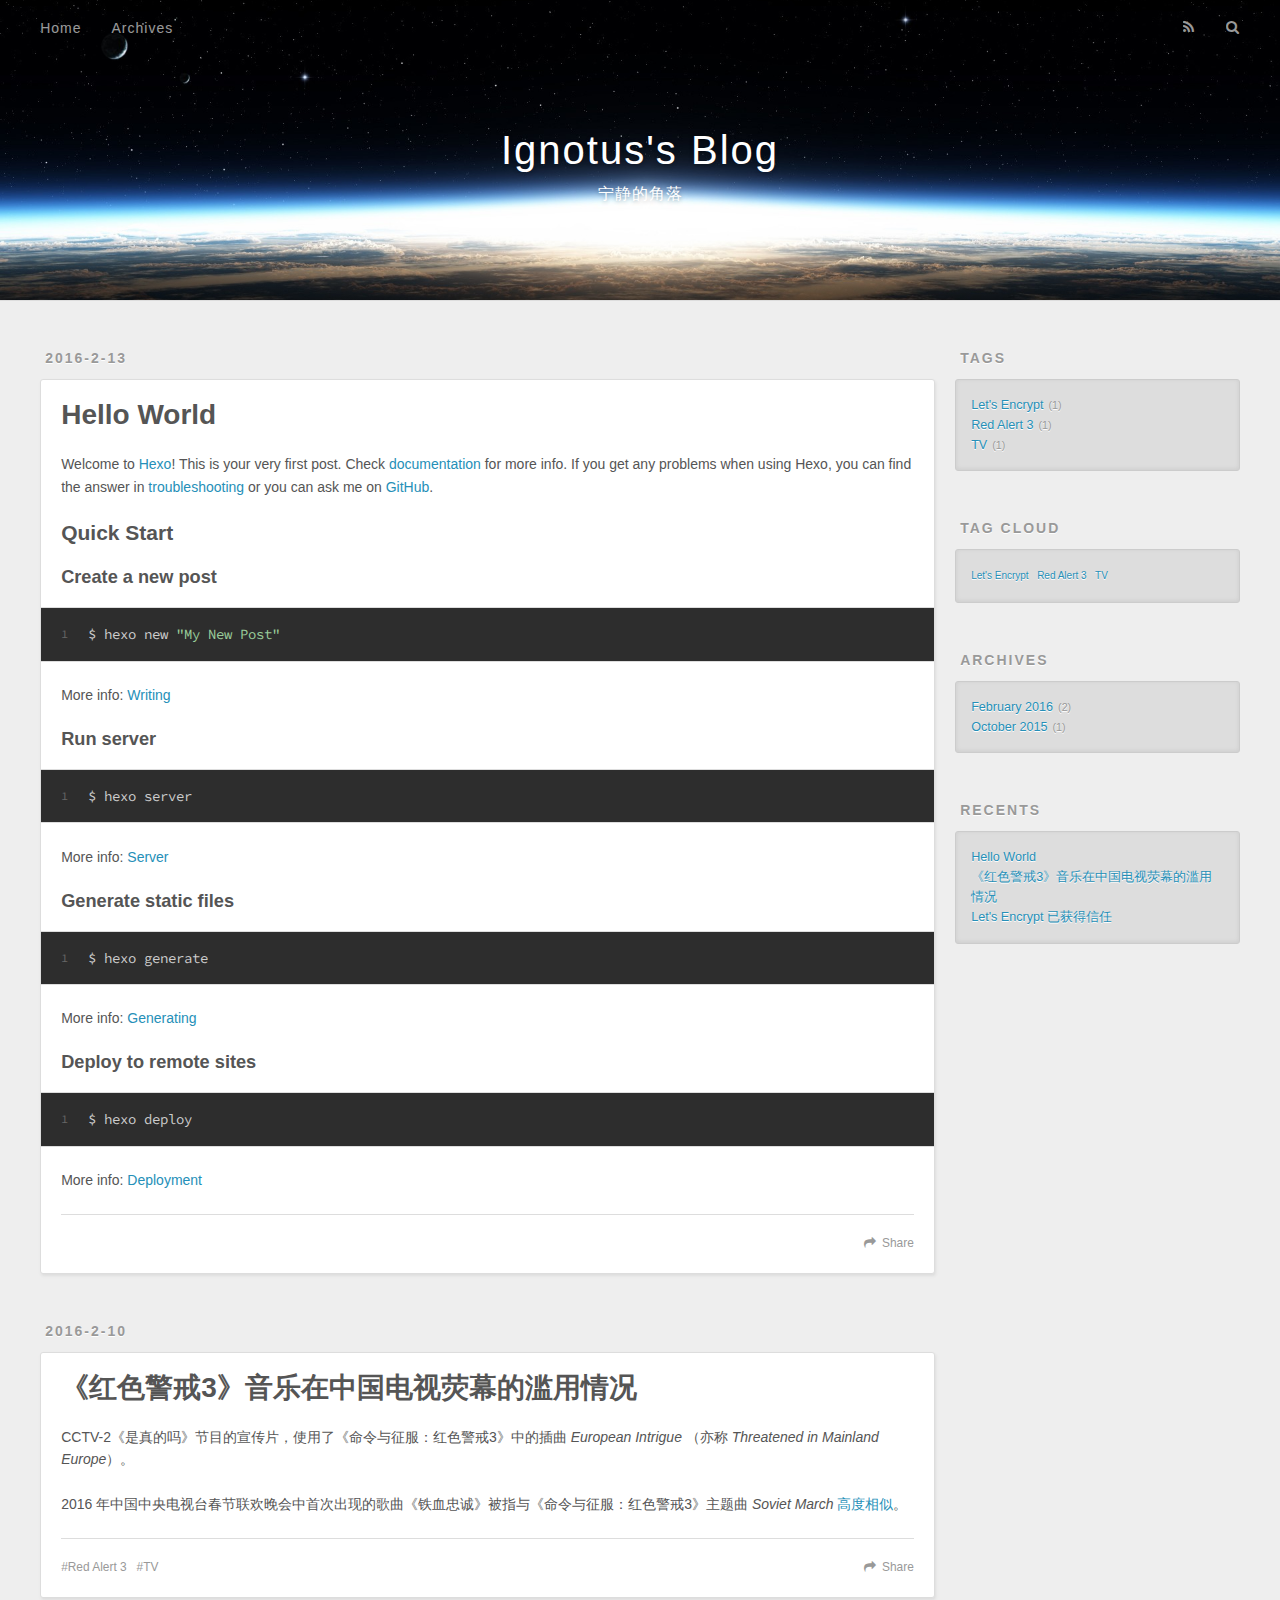
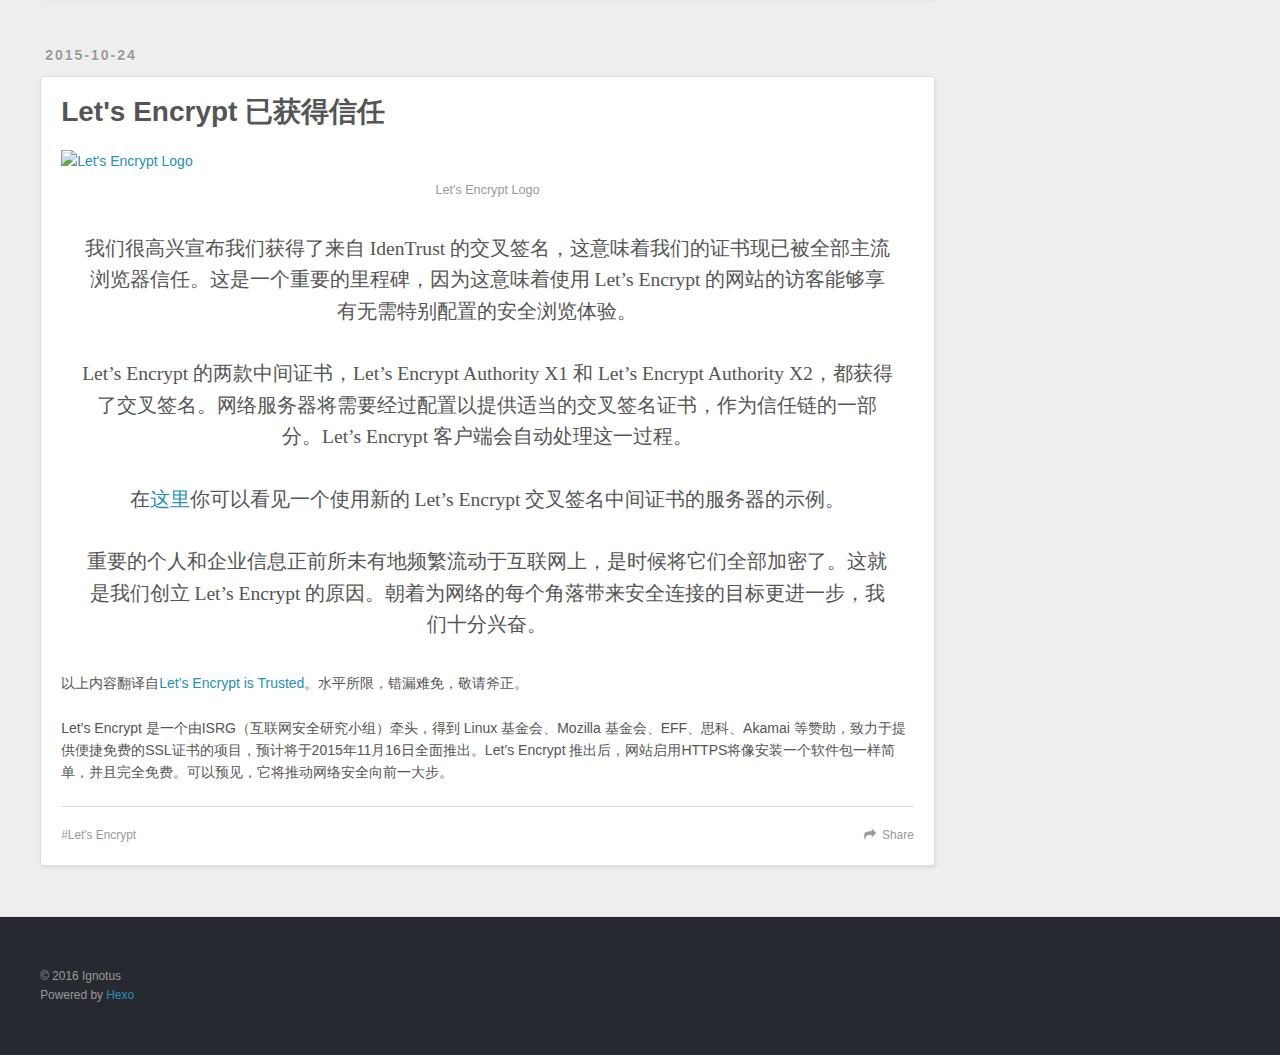
==== index.html @ bb031e65 "update" ====
<!DOCTYPE html>
<html>
<head>
  <meta charset="utf-8">
  
  <title>Ignotus&#39;s Blog</title>
  <meta name="viewport" content="width=device-width, initial-scale=1, maximum-scale=1">
  <meta name="description">
<meta property="og:type" content="website">
<meta property="og:title" content="Ignotus's Blog">
<meta property="og:url" content="http://igns.xyz/index.html">
<meta property="og:site_name" content="Ignotus's Blog">
<meta property="og:description">
<meta name="twitter:card" content="summary">
<meta name="twitter:title" content="Ignotus's Blog">
<meta name="twitter:description">
  
    <link rel="alternative" href="/atom.xml" title="Ignotus&#39;s Blog" type="application/atom+xml">
  
  
    <link rel="icon" href="/favicon.png">
  
  <link href="//fonts.googleapis.com/css?family=Source+Code+Pro" rel="stylesheet" type="text/css">
  <link rel="stylesheet" href="/css/style.css" type="text/css">
  

</head>
<body>
  <div id="container">
    <div id="wrap">
      <header id="header">
  <div id="banner"></div>
  <div id="header-outer" class="outer">
    <div id="header-title" class="inner">
      <h1 id="logo-wrap">
        <a href="/" id="logo">Ignotus&#39;s Blog</a>
      </h1>
      
        <h2 id="subtitle-wrap">
          <a href="/" id="subtitle">宁静的角落</a>
        </h2>
      
    </div>
    <div id="header-inner" class="inner">
      <nav id="main-nav">
        <a id="main-nav-toggle" class="nav-icon"></a>
        
          <a class="main-nav-link" href="/">Home</a>
        
          <a class="main-nav-link" href="/archives">Archives</a>
        
      </nav>
      <nav id="sub-nav">
        
          <a id="nav-rss-link" class="nav-icon" href="/atom.xml" title="RSS Feed"></a>
        
        <a id="nav-search-btn" class="nav-icon" title="Search"></a>
      </nav>
      <div id="search-form-wrap">
        <form action="//google.com/search" method="get" accept-charset="UTF-8" class="search-form"><input type="search" name="q" results="0" class="search-form-input" placeholder="Search"><button type="submit" class="search-form-submit">&#xF002;</button><input type="hidden" name="sitesearch" value="http://igns.xyz"></form>
      </div>
    </div>
  </div>
</header>
      <div class="outer">
        <section id="main">
  
    <article id="post-hello-world" class="article article-type-post" itemscope itemprop="blogPost">
  <div class="article-meta">
    <a href="/hello-world/" class="article-date">
  <time datetime="2016-02-13T10:35:47.625Z" itemprop="datePublished">2016-2-13</time>
</a>
    
  </div>
  <div class="article-inner">
    
    
      <header class="article-header">
        
  
    <h1 itemprop="name">
      <a class="article-title" href="/hello-world/">Hello World</a>
    </h1>
  

      </header>
    
    <div class="article-entry" itemprop="articleBody">
      
        <p>Welcome to <a href="http://hexo.io/" target="_blank" rel="external">Hexo</a>! This is your very first post. Check <a href="http://hexo.io/docs/" target="_blank" rel="external">documentation</a> for more info. If you get any problems when using Hexo, you can find the answer in <a href="http://hexo.io/docs/troubleshooting.html" target="_blank" rel="external">troubleshooting</a> or you can ask me on <a href="https://github.com/hexojs/hexo/issues" target="_blank" rel="external">GitHub</a>.</p>
<h2 id="Quick_Start"><a href="#Quick_Start" class="headerlink" title="Quick Start"></a>Quick Start</h2><h3 id="Create_a_new_post"><a href="#Create_a_new_post" class="headerlink" title="Create a new post"></a>Create a new post</h3><figure class="highlight bash"><table><tr><td class="gutter"><pre><span class="line">1</span><br></pre></td><td class="code"><pre><span class="line">$ hexo new <span class="string">"My New Post"</span></span><br></pre></td></tr></table></figure>
<p>More info: <a href="http://hexo.io/docs/writing.html" target="_blank" rel="external">Writing</a></p>
<h3 id="Run_server"><a href="#Run_server" class="headerlink" title="Run server"></a>Run server</h3><figure class="highlight bash"><table><tr><td class="gutter"><pre><span class="line">1</span><br></pre></td><td class="code"><pre><span class="line">$ hexo server</span><br></pre></td></tr></table></figure>
<p>More info: <a href="http://hexo.io/docs/server.html" target="_blank" rel="external">Server</a></p>
<h3 id="Generate_static_files"><a href="#Generate_static_files" class="headerlink" title="Generate static files"></a>Generate static files</h3><figure class="highlight bash"><table><tr><td class="gutter"><pre><span class="line">1</span><br></pre></td><td class="code"><pre><span class="line">$ hexo generate</span><br></pre></td></tr></table></figure>
<p>More info: <a href="http://hexo.io/docs/generating.html" target="_blank" rel="external">Generating</a></p>
<h3 id="Deploy_to_remote_sites"><a href="#Deploy_to_remote_sites" class="headerlink" title="Deploy to remote sites"></a>Deploy to remote sites</h3><figure class="highlight bash"><table><tr><td class="gutter"><pre><span class="line">1</span><br></pre></td><td class="code"><pre><span class="line">$ hexo deploy</span><br></pre></td></tr></table></figure>
<p>More info: <a href="http://hexo.io/docs/deployment.html" target="_blank" rel="external">Deployment</a></p>

      
    </div>
    <footer class="article-footer">
      <a data-url="http://igns.xyz/hello-world/" data-id="cikl0tl9n0008jkubdl8c790i" class="article-share-link">Share</a>
      
      
    </footer>
  </div>
  
</article>


  
    <article id="post-abuse-of-red-alert-3-music-by-chinese-tv" class="article article-type-post" itemscope itemprop="blogPost">
  <div class="article-meta">
    <a href="/abuse-of-red-alert-3-music-by-chinese-tv/" class="article-date">
  <time datetime="2016-02-10T08:00:00.000Z" itemprop="datePublished">2016-2-10</time>
</a>
    
  </div>
  <div class="article-inner">
    
    
      <header class="article-header">
        
  
    <h1 itemprop="name">
      <a class="article-title" href="/abuse-of-red-alert-3-music-by-chinese-tv/">《红色警戒3》音乐在中国电视荧幕的滥用情况</a>
    </h1>
  

      </header>
    
    <div class="article-entry" itemprop="articleBody">
      
        <p>CCTV-2《是真的吗》节目的宣传片，使用了《命令与征服：红色警戒3》中的插曲 <em>European Intrigue</em> （亦称 <em>Threatened in Mainland Europe</em>）。</p>
<p>2016 年中国中央电视台春节联欢晚会中首次出现的歌曲《铁血忠诚》被指与《命令与征服：红色警戒3》主题曲 <em>Soviet March</em> <a href="https://www.zhihu.com/question/40208287" target="_blank" rel="external">高度相似</a>。</p>

      
    </div>
    <footer class="article-footer">
      <a data-url="http://igns.xyz/abuse-of-red-alert-3-music-by-chinese-tv/" data-id="cikl0tl8w0000jkubdk9fre6c" class="article-share-link">Share</a>
      
      
  <ul class="article-tag-list"><li class="article-tag-list-item"><a class="article-tag-list-link" href="/tags/red-alert-3/">Red Alert 3</a></li><li class="article-tag-list-item"><a class="article-tag-list-link" href="/tags/tv/">TV</a></li></ul>

    </footer>
  </div>
  
</article>


  
    <article id="post-lets-encrypt-is-trusted" class="article article-type-post" itemscope itemprop="blogPost">
  <div class="article-meta">
    <a href="/lets-encrypt-is-trusted/" class="article-date">
  <time datetime="2015-10-24T06:00:00.000Z" itemprop="datePublished">2015-10-24</time>
</a>
    
  </div>
  <div class="article-inner">
    
    
      <header class="article-header">
        
  
    <h1 itemprop="name">
      <a class="article-title" href="/lets-encrypt-is-trusted/">Let&#39;s Encrypt 已获得信任</a>
    </h1>
  

      </header>
    
    <div class="article-entry" itemprop="articleBody">
      
        <p><img src="https://letsencrypt.org/images/letsencrypt-logo-horizontal.svg" alt="Let&#39;s Encrypt Logo"></p>
<blockquote>
<p>我们很高兴宣布我们获得了来自 IdenTrust 的交叉签名，这意味着我们的证书现已被全部主流浏览器信任。这是一个重要的里程碑，因为这意味着使用 Let’s Encrypt 的网站的访客能够享有无需特别配置的安全浏览体验。</p>
<p>Let’s Encrypt 的两款中间证书，Let’s Encrypt Authority X1 和 Let’s Encrypt Authority X2，都获得了交叉签名。网络服务器将需要经过配置以提供适当的交叉签名证书，作为信任链的一部分。Let’s Encrypt 客户端会自动处理这一过程。</p>
<p>在<a href="https://helloworld.letsencrypt.org/" target="_blank" rel="external">这里</a>你可以看见一个使用新的 Let’s Encrypt 交叉签名中间证书的服务器的示例。</p>
<p>重要的个人和企业信息正前所未有地频繁流动于互联网上，是时候将它们全部加密了。这就是我们创立 Let’s Encrypt 的原因。朝着为网络的每个角落带来安全连接的目标更进一步，我们十分兴奋。</p>
</blockquote>
<p>以上内容翻译自<a href="https://letsencrypt.org/2015/10/19/lets-encrypt-is-trusted.html" target="_blank" rel="external">Let’s Encrypt is Trusted</a>。水平所限，错漏难免，敬请斧正。</p>
<p>Let’s Encrypt 是一个由ISRG（互联网安全研究小组）牵头，得到 Linux 基金会、Mozilla 基金会、EFF、思科、Akamai 等赞助，致力于提供便捷免费的SSL证书的项目，预计将于2015年11月16日全面推出。Let’s Encrypt 推出后，网站启用HTTPS将像安装一个软件包一样简单，并且完全免费。可以预见，它将推动网络安全向前一大步。</p>

      
    </div>
    <footer class="article-footer">
      <a data-url="http://igns.xyz/lets-encrypt-is-trusted/" data-id="cikl0tl9i0005jkubqz9wgjti" class="article-share-link">Share</a>
      
      
  <ul class="article-tag-list"><li class="article-tag-list-item"><a class="article-tag-list-link" href="/tags/let-s-encrypt/">Let's Encrypt</a></li></ul>

    </footer>
  </div>
  
</article>


  
  
</section>
        
          <aside id="sidebar">
  
    
  
    
  <div class="widget-wrap">
    <h3 class="widget-title">Tags</h3>
    <div class="widget">
      <ul class="tag-list"><li class="tag-list-item"><a class="tag-list-link" href="/tags/let-s-encrypt/">Let's Encrypt</a><span class="tag-list-count">1</span></li><li class="tag-list-item"><a class="tag-list-link" href="/tags/red-alert-3/">Red Alert 3</a><span class="tag-list-count">1</span></li><li class="tag-list-item"><a class="tag-list-link" href="/tags/tv/">TV</a><span class="tag-list-count">1</span></li></ul>
    </div>
  </div>

  
    
  <div class="widget-wrap">
    <h3 class="widget-title">Tag Cloud</h3>
    <div class="widget tagcloud">
      <a href="/tags/let-s-encrypt/" style="font-size: 10px;">Let's Encrypt</a> <a href="/tags/red-alert-3/" style="font-size: 10px;">Red Alert 3</a> <a href="/tags/tv/" style="font-size: 10px;">TV</a>
    </div>
  </div>

  
    
  <div class="widget-wrap">
    <h3 class="widget-title">Archives</h3>
    <div class="widget">
      <ul class="archive-list"><li class="archive-list-item"><a class="archive-list-link" href="/archives/2016/02/">February 2016</a><span class="archive-list-count">2</span></li><li class="archive-list-item"><a class="archive-list-link" href="/archives/2015/10/">October 2015</a><span class="archive-list-count">1</span></li></ul>
    </div>
  </div>

  
    
  <div class="widget-wrap">
    <h3 class="widget-title">Recents</h3>
    <div class="widget">
      <ul>
        
          <li>
            <a href="/hello-world/">Hello World</a>
          </li>
        
          <li>
            <a href="/abuse-of-red-alert-3-music-by-chinese-tv/">《红色警戒3》音乐在中国电视荧幕的滥用情况</a>
          </li>
        
          <li>
            <a href="/lets-encrypt-is-trusted/">Let&#39;s Encrypt 已获得信任</a>
          </li>
        
      </ul>
    </div>
  </div>

  
</aside>
        
      </div>
      <footer id="footer">
  
  <div class="outer">
    <div id="footer-info" class="inner">
      &copy; 2016 Ignotus<br>
      Powered by <a href="http://hexo.io/" target="_blank">Hexo</a>
    </div>
  </div>
</footer>
    </div>
    <nav id="mobile-nav">
  
    <a href="/" class="mobile-nav-link">Home</a>
  
    <a href="/archives" class="mobile-nav-link">Archives</a>
  
</nav>
    

<script src="//ajax.googleapis.com/ajax/libs/jquery/2.0.3/jquery.min.js"></script>


  <link rel="stylesheet" href="/fancybox/jquery.fancybox.css" type="text/css">
  <script src="/fancybox/jquery.fancybox.pack.js" type="text/javascript"></script>


<script src="/js/script.js" type="text/javascript"></script>

  </div>
</body>
</html>
---- css/style.css ----
body {
  width: 100%;
}
body:before,
body:after {
  content: "";
  display: table;
}
body:after {
  clear: both;
}
html,
body,
div,
span,
applet,
object,
iframe,
h1,
h2,
h3,
h4,
h5,
h6,
p,
blockquote,
pre,
a,
abbr,
acronym,
address,
big,
cite,
code,
del,
dfn,
em,
img,
ins,
kbd,
q,
s,
samp,
small,
strike,
strong,
sub,
sup,
tt,
var,
dl,
dt,
dd,
ol,
ul,
li,
fieldset,
form,
label,
legend,
table,
caption,
tbody,
tfoot,
thead,
tr,
th,
td {
  margin: 0;
  padding: 0;
  border: 0;
  outline: 0;
  font-weight: inherit;
  font-style: inherit;
  font-family: inherit;
  font-size: 100%;
  vertical-align: baseline;
}
body {
  line-height: 1;
  color: #000;
  background: #fff;
}
ol,
ul {
  list-style: none;
}
table {
  border-collapse: separate;
  border-spacing: 0;
  vertical-align: middle;
}
caption,
th,
td {
  text-align: left;
  font-weight: normal;
  vertical-align: middle;
}
a img {
  border: none;
}
input,
button {
  margin: 0;
  padding: 0;
}
input::-moz-focus-inner,
button::-moz-focus-inner {
  border: 0;
  padding: 0;
}
@font-face {
  font-family: FontAwesome;
  font-style: normal;
  font-weight: normal;
  src: url("fonts/fontawesome-webfont.eot?v=#4.0.3");
  src: url("fonts/fontawesome-webfont.eot?#iefix&v=#4.0.3") format("embedded-opentype"), url("fonts/fontawesome-webfont.woff?v=#4.0.3") format("woff"), url("fonts/fontawesome-webfont.ttf?v=#4.0.3") format("truetype"), url("fonts/fontawesome-webfont.svg#fontawesomeregular?v=#4.0.3") format("svg");
}
html,
body,
#container {
  height: 100%;
}
body {
  background: #eee;
  font: 14px "Helvetica Neue", Helvetica, Arial, sans-serif;
  -webkit-text-size-adjust: 100%;
}
.outer {
  max-width: 1220px;
  margin: 0 auto;
  padding: 0 20px;
}
.outer:before,
.outer:after {
  content: "";
  display: table;
}
.outer:after {
  clear: both;
}
.inner {
  display: inline;
  float: left;
  width: 98.33333333333333%;
  margin: 0 0.833333333333333%;
}
.left,
.alignleft {
  float: left;
}
.right,
.alignright {
  float: right;
}
.clear {
  clear: both;
}
#container {
  position: relative;
}
.mobile-nav-on {
  overflow: hidden;
}
#wrap {
  height: 100%;
  width: 100%;
  position: absolute;
  top: 0;
  left: 0;
  -webkit-transition: 0.2s ease-out;
  -moz-transition: 0.2s ease-out;
  -ms-transition: 0.2s ease-out;
  transition: 0.2s ease-out;
  z-index: 1;
  background: #eee;
}
.mobile-nav-on #wrap {
  left: 280px;
}
@media screen and (min-width: 768px) {
  #main {
    display: inline;
    float: left;
    width: 73.33333333333333%;
    margin: 0 0.833333333333333%;
  }
}
.article-date,
.article-category-link,
.archive-year,
.widget-title {
  text-decoration: none;
  text-transform: uppercase;
  letter-spacing: 2px;
  color: #999;
  margin-bottom: 1em;
  margin-left: 5px;
  line-height: 1em;
  text-shadow: 0 1px #fff;
  font-weight: bold;
}
.article-inner,
.archive-article-inner {
  background: #fff;
  -webkit-box-shadow: 1px 2px 3px #ddd;
  box-shadow: 1px 2px 3px #ddd;
  border: 1px solid #ddd;
  -webkit-border-radius: 3px;
  border-radius: 3px;
}
.article-entry h1,
.widget h1 {
  font-size: 2em;
}
.article-entry h2,
.widget h2 {
  font-size: 1.5em;
}
.article-entry h3,
.widget h3 {
  font-size: 1.3em;
}
.article-entry h4,
.widget h4 {
  font-size: 1.2em;
}
.article-entry h5,
.widget h5 {
  font-size: 1em;
}
.article-entry h6,
.widget h6 {
  font-size: 1em;
  color: #999;
}
.article-entry hr,
.widget hr {
  border: 1px dashed #ddd;
}
.article-entry strong,
.widget strong {
  font-weight: bold;
}
.article-entry em,
.widget em,
.article-entry cite,
.widget cite {
  font-style: italic;
}
.article-entry sup,
.widget sup,
.article-entry sub,
.widget sub {
  font-size: 0.75em;
  line-height: 0;
  position: relative;
  vertical-align: baseline;
}
.article-entry sup,
.widget sup {
  top: -0.5em;
}
.article-entry sub,
.widget sub {
  bottom: -0.2em;
}
.article-entry small,
.widget small {
  font-size: 0.85em;
}
.article-entry acronym,
.widget acronym,
.article-entry abbr,
.widget abbr {
  border-bottom: 1px dotted;
}
.article-entry ul,
.widget ul,
.article-entry ol,
.widget ol,
.article-entry dl,
.widget dl {
  margin: 0 20px;
  line-height: 1.6em;
}
.article-entry ul ul,
.widget ul ul,
.article-entry ol ul,
.widget ol ul,
.article-entry ul ol,
.widget ul ol,
.article-entry ol ol,
.widget ol ol {
  margin-top: 0;
  margin-bottom: 0;
}
.article-entry ul,
.widget ul {
  list-style: disc;
}
.article-entry ol,
.widget ol {
  list-style: decimal;
}
.article-entry dt,
.widget dt {
  font-weight: bold;
}
#header {
  height: 300px;
  position: relative;
  border-bottom: 1px solid #ddd;
}
#header:before,
#header:after {
  content: "";
  position: absolute;
  left: 0;
  right: 0;
  height: 40px;
}
#header:before {
  top: 0;
  background: -webkit-linear-gradient(rgba(0,0,0,0.2), transparent);
  background: -moz-linear-gradient(rgba(0,0,0,0.2), transparent);
  background: -ms-linear-gradient(rgba(0,0,0,0.2), transparent);
  background: linear-gradient(rgba(0,0,0,0.2), transparent);
}
#header:after {
  bottom: 0;
  background: -webkit-linear-gradient(transparent, rgba(0,0,0,0.2));
  background: -moz-linear-gradient(transparent, rgba(0,0,0,0.2));
  background: -ms-linear-gradient(transparent, rgba(0,0,0,0.2));
  background: linear-gradient(transparent, rgba(0,0,0,0.2));
}
#header-outer {
  height: 100%;
  position: relative;
}
#header-inner {
  position: relative;
  overflow: hidden;
}
#banner {
  position: absolute;
  top: 0;
  left: 0;
  width: 100%;
  height: 100%;
  background: url("images/banner.jpg") center #000;
  -webkit-background-size: cover;
  -moz-background-size: cover;
  background-size: cover;
  z-index: -1;
}
#header-title {
  text-align: center;
  height: 40px;
  position: absolute;
  top: 50%;
  left: 0;
  margin-top: -20px;
}
#logo,
#subtitle {
  text-decoration: none;
  color: #fff;
  font-weight: 300;
  text-shadow: 0 1px 4px rgba(0,0,0,0.3);
}
#logo {
  font-size: 40px;
  line-height: 40px;
  letter-spacing: 2px;
}
#subtitle {
  font-size: 16px;
  line-height: 16px;
  letter-spacing: 1px;
}
#subtitle-wrap {
  margin-top: 16px;
}
#main-nav {
  float: left;
  margin-left: -15px;
}
.nav-icon,
.main-nav-link {
  float: left;
  color: #fff;
  opacity: 0.6;
  text-decoration: none;
  text-shadow: 0 1px rgba(0,0,0,0.2);
  -webkit-transition: opacity 0.2s;
  -moz-transition: opacity 0.2s;
  -ms-transition: opacity 0.2s;
  transition: opacity 0.2s;
  display: block;
  padding: 20px 15px;
}
.nav-icon:hover,
.main-nav-link:hover {
  opacity: 1;
}
.nav-icon {
  font-family: FontAwesome;
  text-align: center;
  font-size: 14px;
  width: 14px;
  height: 14px;
  padding: 20px 15px;
  position: relative;
  cursor: pointer;
}
.main-nav-link {
  font-weight: 300;
  letter-spacing: 1px;
}
@media screen and (max-width: 479px) {
  .main-nav-link {
    display: none;
  }
}
#main-nav-toggle {
  display: none;
}
#main-nav-toggle:before {
  content: "\f0c9";
}
@media screen and (max-width: 479px) {
  #main-nav-toggle {
    display: block;
  }
}
#sub-nav {
  float: right;
  margin-right: -15px;
}
#nav-rss-link:before {
  content: "\f09e";
}
#nav-search-btn:before {
  content: "\f002";
}
#search-form-wrap {
  position: absolute;
  top: 15px;
  width: 150px;
  height: 30px;
  right: -150px;
  opacity: 0;
  -webkit-transition: 0.2s ease-out;
  -moz-transition: 0.2s ease-out;
  -ms-transition: 0.2s ease-out;
  transition: 0.2s ease-out;
}
#search-form-wrap.on {
  opacity: 1;
  right: 0;
}
@media screen and (max-width: 479px) {
  #search-form-wrap {
    width: 100%;
    right: -100%;
  }
}
.search-form {
  position: absolute;
  top: 0;
  left: 0;
  right: 0;
  background: #fff;
  padding: 5px 15px;
  -webkit-border-radius: 15px;
  border-radius: 15px;
  -webkit-box-shadow: 0 0 10px rgba(0,0,0,0.3);
  box-shadow: 0 0 10px rgba(0,0,0,0.3);
}
.search-form-input {
  border: none;
  background: none;
  color: #555;
  width: 100%;
  font: 13px "Helvetica Neue", Helvetica, Arial, sans-serif;
  outline: none;
}
.search-form-input::-webkit-search-results-decoration,
.search-form-input::-webkit-search-cancel-button {
  -webkit-appearance: none;
}
.search-form-submit {
  position: absolute;
  top: 50%;
  right: 10px;
  margin-top: -7px;
  font: 13px FontAwesome;
  border: none;
  background: none;
  color: #bbb;
  cursor: pointer;
}
.search-form-submit:hover,
.search-form-submit:focus {
  color: #777;
}
.article {
  margin: 50px 0;
}
.article-inner {
  overflow: hidden;
}
.article-meta:before,
.article-meta:after {
  content: "";
  display: table;
}
.article-meta:after {
  clear: both;
}
.article-date {
  float: left;
}
.article-category {
  float: left;
  line-height: 1em;
  color: #ccc;
  text-shadow: 0 1px #fff;
  margin-left: 8px;
}
.article-category:before {
  content: "\2022";
}
.article-category-link {
  margin: 0 12px 1em;
}
.article-header {
  padding: 20px 20px 0;
}
.article-title {
  text-decoration: none;
  font-size: 2em;
  font-weight: bold;
  color: #555;
  line-height: 1.1em;
  -webkit-transition: color 0.2s;
  -moz-transition: color 0.2s;
  -ms-transition: color 0.2s;
  transition: color 0.2s;
}
a.article-title:hover {
  color: #258fb8;
}
.article-entry {
  color: #555;
  padding: 0 20px;
}
.article-entry:before,
.article-entry:after {
  content: "";
  display: table;
}
.article-entry:after {
  clear: both;
}
.article-entry p,
.article-entry table {
  line-height: 1.6em;
  margin: 1.6em 0;
}
.article-entry h1,
.article-entry h2,
.article-entry h3,
.article-entry h4,
.article-entry h5,
.article-entry h6 {
  font-weight: bold;
}
.article-entry h1,
.article-entry h2,
.article-entry h3,
.article-entry h4,
.article-entry h5,
.article-entry h6 {
  line-height: 1.1em;
  margin: 1.1em 0;
}
.article-entry a {
  color: #258fb8;
  text-decoration: none;
}
.article-entry a:hover {
  text-decoration: underline;
}
.article-entry ul,
.article-entry ol,
.article-entry dl {
  margin-top: 1.6em;
  margin-bottom: 1.6em;
}
.article-entry img,
.article-entry video {
  max-width: 100%;
  height: auto;
  display: block;
  margin: auto;
}
.article-entry iframe {
  border: none;
}
.article-entry table {
  width: 100%;
  border-collapse: collapse;
  border-spacing: 0;
}
.article-entry th {
  font-weight: bold;
  border-bottom: 3px solid #ddd;
  padding-bottom: 0.5em;
}
.article-entry td {
  border-bottom: 1px solid #ddd;
  padding: 10px 0;
}
.article-entry blockquote {
  font-family: Georgia, "Times New Roman", serif;
  font-size: 1.4em;
  margin: 1.6em 20px;
  text-align: center;
}
.article-entry blockquote footer {
  font-size: 14px;
  margin: 1.6em 0;
  font-family: "Helvetica Neue", Helvetica, Arial, sans-serif;
}
.article-entry blockquote footer cite:before {
  content: "—";
  padding: 0 0.5em;
}
.article-entry .pullquote {
  text-align: left;
  width: 45%;
  margin: 0;
}
.article-entry .pullquote.left {
  margin-left: 0.5em;
  margin-right: 1em;
}
.article-entry .pullquote.right {
  margin-right: 0.5em;
  margin-left: 1em;
}
.article-entry .caption {
  color: #999;
  display: block;
  font-size: 0.9em;
  margin-top: 0.5em;
  position: relative;
  text-align: center;
}
.article-entry .video-container {
  position: relative;
  padding-top: 56.25%;
  height: 0;
  overflow: hidden;
}
.article-entry .video-container iframe,
.article-entry .video-container object,
.article-entry .video-container embed {
  position: absolute;
  top: 0;
  left: 0;
  width: 100%;
  height: 100%;
  margin-top: 0;
}
.article-more-link a {
  display: inline-block;
  line-height: 1em;
  padding: 6px 15px;
  -webkit-border-radius: 15px;
  border-radius: 15px;
  background: #eee;
  color: #999;
  text-shadow: 0 1px #fff;
  text-decoration: none;
}
.article-more-link a:hover {
  background: #258fb8;
  color: #fff;
  text-decoration: none;
  text-shadow: 0 1px #1e7293;
}
.article-footer {
  font-size: 0.85em;
  line-height: 1.6em;
  border-top: 1px solid #ddd;
  padding-top: 1.6em;
  margin: 0 20px 20px;
}
.article-footer:before,
.article-footer:after {
  content: "";
  display: table;
}
.article-footer:after {
  clear: both;
}
.article-footer a {
  color: #999;
  text-decoration: none;
}
.article-footer a:hover {
  color: #555;
}
.article-tag-list-item {
  float: left;
  margin-right: 10px;
}
.article-tag-list-link:before {
  content: "#";
}
.article-comment-link {
  float: right;
}
.article-comment-link:before {
  content: "\f075";
  font-family: FontAwesome;
  padding-right: 8px;
}
.article-share-link {
  cursor: pointer;
  float: right;
  margin-left: 20px;
}
.article-share-link:before {
  content: "\f064";
  font-family: FontAwesome;
  padding-right: 6px;
}
#article-nav {
  position: relative;
}
#article-nav:before,
#article-nav:after {
  content: "";
  display: table;
}
#article-nav:after {
  clear: both;
}
@media screen and (min-width: 768px) {
  #article-nav {
    margin: 50px 0;
  }
  #article-nav:before {
    width: 8px;
    height: 8px;
    position: absolute;
    top: 50%;
    left: 50%;
    margin-top: -4px;
    margin-left: -4px;
    content: "";
    -webkit-border-radius: 50%;
    border-radius: 50%;
    background: #ddd;
    -webkit-box-shadow: 0 1px 2px #fff;
    box-shadow: 0 1px 2px #fff;
  }
}
.article-nav-link-wrap {
  text-decoration: none;
  text-shadow: 0 1px #fff;
  color: #999;
  -webkit-box-sizing: border-box;
  -moz-box-sizing: border-box;
  box-sizing: border-box;
  margin-top: 50px;
  text-align: center;
  display: block;
}
.article-nav-link-wrap:hover {
  color: #555;
}
@media screen and (min-width: 768px) {
  .article-nav-link-wrap {
    width: 50%;
    margin-top: 0;
  }
}
@media screen and (min-width: 768px) {
  #article-nav-newer {
    float: left;
    text-align: right;
    padding-right: 20px;
  }
}
@media screen and (min-width: 768px) {
  #article-nav-older {
    float: right;
    text-align: left;
    padding-left: 20px;
  }
}
.article-nav-caption {
  text-transform: uppercase;
  letter-spacing: 2px;
  color: #ddd;
  line-height: 1em;
  font-weight: bold;
}
#article-nav-newer .article-nav-caption {
  margin-right: -2px;
}
.article-nav-title {
  font-size: 0.85em;
  line-height: 1.6em;
  margin-top: 0.5em;
}
.article-share-box {
  position: absolute;
  display: none;
  background: #fff;
  -webkit-box-shadow: 1px 2px 10px rgba(0,0,0,0.2);
  box-shadow: 1px 2px 10px rgba(0,0,0,0.2);
  -webkit-border-radius: 3px;
  border-radius: 3px;
  margin-left: -145px;
  overflow: hidden;
  z-index: 1;
}
.article-share-box.on {
  display: block;
}
.article-share-input {
  width: 100%;
  background: none;
  -webkit-box-sizing: border-box;
  -moz-box-sizing: border-box;
  box-sizing: border-box;
  font: 14px "Helvetica Neue", Helvetica, Arial, sans-serif;
  padding: 0 15px;
  color: #555;
  outline: none;
  border: 1px solid #ddd;
  -webkit-border-radius: 3px 3px 0 0;
  border-radius: 3px 3px 0 0;
  height: 36px;
  line-height: 36px;
}
.article-share-links {
  background: #eee;
}
.article-share-links:before,
.article-share-links:after {
  content: "";
  display: table;
}
.article-share-links:after {
  clear: both;
}
.article-share-twitter,
.article-share-facebook,
.article-share-pinterest,
.article-share-google {
  width: 50px;
  height: 36px;
  display: block;
  float: left;
  position: relative;
  color: #999;
  text-shadow: 0 1px #fff;
}
.article-share-twitter:before,
.article-share-facebook:before,
.article-share-pinterest:before,
.article-share-google:before {
  font-size: 20px;
  font-family: FontAwesome;
  width: 20px;
  height: 20px;
  position: absolute;
  top: 50%;
  left: 50%;
  margin-top: -10px;
  margin-left: -10px;
  text-align: center;
}
.article-share-twitter:hover,
.article-share-facebook:hover,
.article-share-pinterest:hover,
.article-share-google:hover {
  color: #fff;
}
.article-share-twitter:before {
  content: "\f099";
}
.article-share-twitter:hover {
  background: #00aced;
  text-shadow: 0 1px #008abe;
}
.article-share-facebook:before {
  content: "\f09a";
}
.article-share-facebook:hover {
  background: #3b5998;
  text-shadow: 0 1px #2f477a;
}
.article-share-pinterest:before {
  content: "\f0d2";
}
.article-share-pinterest:hover {
  background: #cb2027;
  text-shadow: 0 1px #a21a1f;
}
.article-share-google:before {
  content: "\f0d5";
}
.article-share-google:hover {
  background: #dd4b39;
  text-shadow: 0 1px #be3221;
}
.article-gallery {
  background: #000;
  position: relative;
}
.article-gallery-photos {
  position: relative;
  overflow: hidden;
}
.article-gallery-img {
  display: none;
  max-width: 100%;
}
.article-gallery-img:first-child {
  display: block;
}
.article-gallery-img.loaded {
  position: absolute;
  display: block;
}
.article-gallery-img img {
  display: block;
  max-width: 100%;
  margin: 0 auto;
}
#comments {
  background: #fff;
  -webkit-box-shadow: 1px 2px 3px #ddd;
  box-shadow: 1px 2px 3px #ddd;
  padding: 20px;
  border: 1px solid #ddd;
  -webkit-border-radius: 3px;
  border-radius: 3px;
  margin: 50px 0;
}
#comments a {
  color: #258fb8;
}
.archives-wrap {
  margin: 50px 0;
}
.archives:before,
.archives:after {
  content: "";
  display: table;
}
.archives:after {
  clear: both;
}
.archive-year-wrap {
  margin-bottom: 1em;
}
.archives {
  -webkit-column-gap: 10px;
  -moz-column-gap: 10px;
  column-gap: 10px;
}
@media screen and (min-width: 480px) and (max-width: 767px) {
  .archives {
    -webkit-column-count: 2;
    -moz-column-count: 2;
    column-count: 2;
  }
}
@media screen and (min-width: 768px) {
  .archives {
    -webkit-column-count: 3;
    -moz-column-count: 3;
    column-count: 3;
  }
}
.archive-article {
  -webkit-column-break-inside: avoid;
  page-break-inside: avoid;
  overflow: hidden;
  break-inside: avoid-column;
}
.archive-article-inner {
  padding: 10px;
  margin-bottom: 15px;
}
.archive-article-title {
  text-decoration: none;
  font-weight: bold;
  color: #555;
  -webkit-transition: color 0.2s;
  -moz-transition: color 0.2s;
  -ms-transition: color 0.2s;
  transition: color 0.2s;
  line-height: 1.6em;
}
.archive-article-title:hover {
  color: #258fb8;
}
.archive-article-footer {
  margin-top: 1em;
}
.archive-article-date {
  color: #999;
  text-decoration: none;
  font-size: 0.85em;
  line-height: 1em;
  margin-bottom: 0.5em;
  display: block;
}
#page-nav {
  margin: 50px auto;
  background: #fff;
  -webkit-box-shadow: 1px 2px 3px #ddd;
  box-shadow: 1px 2px 3px #ddd;
  border: 1px solid #ddd;
  -webkit-border-radius: 3px;
  border-radius: 3px;
  text-align: center;
  color: #999;
  overflow: hidden;
}
#page-nav:before,
#page-nav:after {
  content: "";
  display: table;
}
#page-nav:after {
  clear: both;
}
#page-nav a,
#page-nav span {
  padding: 10px 20px;
  line-height: 1;
  height: 2ex;
}
#page-nav a {
  color: #999;
  text-decoration: none;
}
#page-nav a:hover {
  background: #999;
  color: #fff;
}
#page-nav .prev {
  float: left;
}
#page-nav .next {
  float: right;
}
#page-nav .page-number {
  display: inline-block;
}
@media screen and (max-width: 479px) {
  #page-nav .page-number {
    display: none;
  }
}
#page-nav .current {
  color: #555;
  font-weight: bold;
}
#page-nav .space {
  color: #ddd;
}
#footer {
  background: #262a30;
  padding: 50px 0;
  border-top: 1px solid #ddd;
  color: #999;
}
#footer a {
  color: #258fb8;
  text-decoration: none;
}
#footer a:hover {
  text-decoration: underline;
}
#footer-info {
  line-height: 1.6em;
  font-size: 0.85em;
}
.article-entry pre,
.article-entry .highlight {
  background: #2d2d2d;
  margin: 0 -20px;
  padding: 15px 20px;
  border-style: solid;
  border-color: #ddd;
  border-width: 1px 0;
  overflow: auto;
  color: #ccc;
  line-height: 22.400000000000002px;
}
.article-entry .highlight .gutter pre,
.article-entry .gist .gist-file .gist-data .line-numbers {
  color: #666;
  font-size: 0.85em;
}
.article-entry pre,
.article-entry code {
  font-family: "Source Code Pro", Consolas, Monaco, Menlo, Consolas, monospace;
}
.article-entry code {
  background: #eee;
  text-shadow: 0 1px #fff;
  padding: 0 0.3em;
}
.article-entry pre code {
  background: none;
  text-shadow: none;
  padding: 0;
}
.article-entry .highlight pre {
  border: none;
  margin: 0;
  padding: 0;
}
.article-entry .highlight table {
  margin: 0;
  width: auto;
}
.article-entry .highlight td {
  border: none;
  padding: 0;
}
.article-entry .highlight figcaption {
  font-size: 0.85em;
  color: #999;
  line-height: 1em;
  margin-bottom: 1em;
}
.article-entry .highlight figcaption:before,
.article-entry .highlight figcaption:after {
  content: "";
  display: table;
}
.article-entry .highlight figcaption:after {
  clear: both;
}
.article-entry .highlight figcaption a {
  float: right;
}
.article-entry .highlight .gutter pre {
  text-align: right;
  padding-right: 20px;
}
.article-entry .highlight .line {
  height: 22.400000000000002px;
}
.article-entry .gist {
  margin: 0 -20px;
  border-style: solid;
  border-color: #ddd;
  border-width: 1px 0;
  background: #2d2d2d;
  padding: 15px 20px 15px 0;
}
.article-entry .gist .gist-file {
  border: none;
  font-family: "Source Code Pro", Consolas, Monaco, Menlo, Consolas, monospace;
  margin: 0;
}
.article-entry .gist .gist-file .gist-data {
  background: none;
  border: none;
}
.article-entry .gist .gist-file .gist-data .line-numbers {
  background: none;
  border: none;
  padding: 0 20px 0 0;
}
.article-entry .gist .gist-file .gist-data .line-data {
  padding: 0 !important;
}
.article-entry .gist .gist-file .highlight {
  margin: 0;
  padding: 0;
  border: none;
}
.article-entry .gist .gist-file .gist-meta {
  background: #2d2d2d;
  color: #999;
  font: 0.85em "Helvetica Neue", Helvetica, Arial, sans-serif;
  text-shadow: 0 0;
  padding: 0;
  margin-top: 1em;
  margin-left: 20px;
}
.article-entry .gist .gist-file .gist-meta a {
  color: #258fb8;
  font-weight: normal;
}
.article-entry .gist .gist-file .gist-meta a:hover {
  text-decoration: underline;
}
pre .comment,
pre .title {
  color: #999;
}
pre .variable,
pre .attribute,
pre .tag,
pre .regexp,
pre .ruby .constant,
pre .xml .tag .title,
pre .xml .pi,
pre .xml .doctype,
pre .html .doctype,
pre .css .id,
pre .css .class,
pre .css .pseudo {
  color: #f2777a;
}
pre .number,
pre .preprocessor,
pre .built_in,
pre .literal,
pre .params,
pre .constant {
  color: #f99157;
}
pre .class,
pre .ruby .class .title,
pre .css .rules .attribute {
  color: #9c9;
}
pre .string,
pre .value,
pre .inheritance,
pre .header,
pre .ruby .symbol,
pre .xml .cdata {
  color: #9c9;
}
pre .css .hexcolor {
  color: #6cc;
}
pre .function,
pre .python .decorator,
pre .python .title,
pre .ruby .function .title,
pre .ruby .title .keyword,
pre .perl .sub,
pre .javascript .title,
pre .coffeescript .title {
  color: #69c;
}
pre .keyword,
pre .javascript .function {
  color: #c9c;
}
@media screen and (max-width: 479px) {
  #mobile-nav {
    position: absolute;
    top: 0;
    left: 0;
    width: 280px;
    height: 100%;
    background: #191919;
    border-right: 1px solid #fff;
  }
}
@media screen and (max-width: 479px) {
  .mobile-nav-link {
    display: block;
    color: #999;
    text-decoration: none;
    padding: 15px 20px;
    font-weight: bold;
  }
  .mobile-nav-link:hover {
    color: #fff;
  }
}
@media screen and (min-width: 768px) {
  #sidebar {
    display: inline;
    float: left;
    width: 23.333333333333332%;
    margin: 0 0.833333333333333%;
  }
}
.widget-wrap {
  margin: 50px 0;
}
.widget {
  color: #777;
  text-shadow: 0 1px #fff;
  background: #ddd;
  -webkit-box-shadow: 0 -1px 4px #ccc inset;
  box-shadow: 0 -1px 4px #ccc inset;
  border: 1px solid #ccc;
  padding: 15px;
  -webkit-border-radius: 3px;
  border-radius: 3px;
}
.widget a {
  color: #258fb8;
  text-decoration: none;
}
.widget a:hover {
  text-decoration: underline;
}
.widget ul ul,
.widget ol ul,
.widget dl ul,
.widget ul ol,
.widget ol ol,
.widget dl ol,
.widget ul dl,
.widget ol dl,
.widget dl dl {
  margin-left: 15px;
  list-style: disc;
}
.widget {
  line-height: 1.6em;
  word-wrap: break-word;
  font-size: 0.9em;
}
.widget ul,
.widget ol {
  list-style: none;
  margin: 0;
}
.widget ul ul,
.widget ol ul,
.widget ul ol,
.widget ol ol {
  margin: 0 20px;
}
.widget ul ul,
.widget ol ul {
  list-style: disc;
}
.widget ul ol,
.widget ol ol {
  list-style: decimal;
}
.category-list-count,
.tag-list-count,
.archive-list-count {
  padding-left: 5px;
  color: #999;
  font-size: 0.85em;
}
.category-list-count:before,
.tag-list-count:before,
.archive-list-count:before {
  content: "(";
}
.category-list-count:after,
.tag-list-count:after,
.archive-list-count:after {
  content: ")";
}
.tagcloud a {
  margin-right: 5px;
  display: inline-block;
}
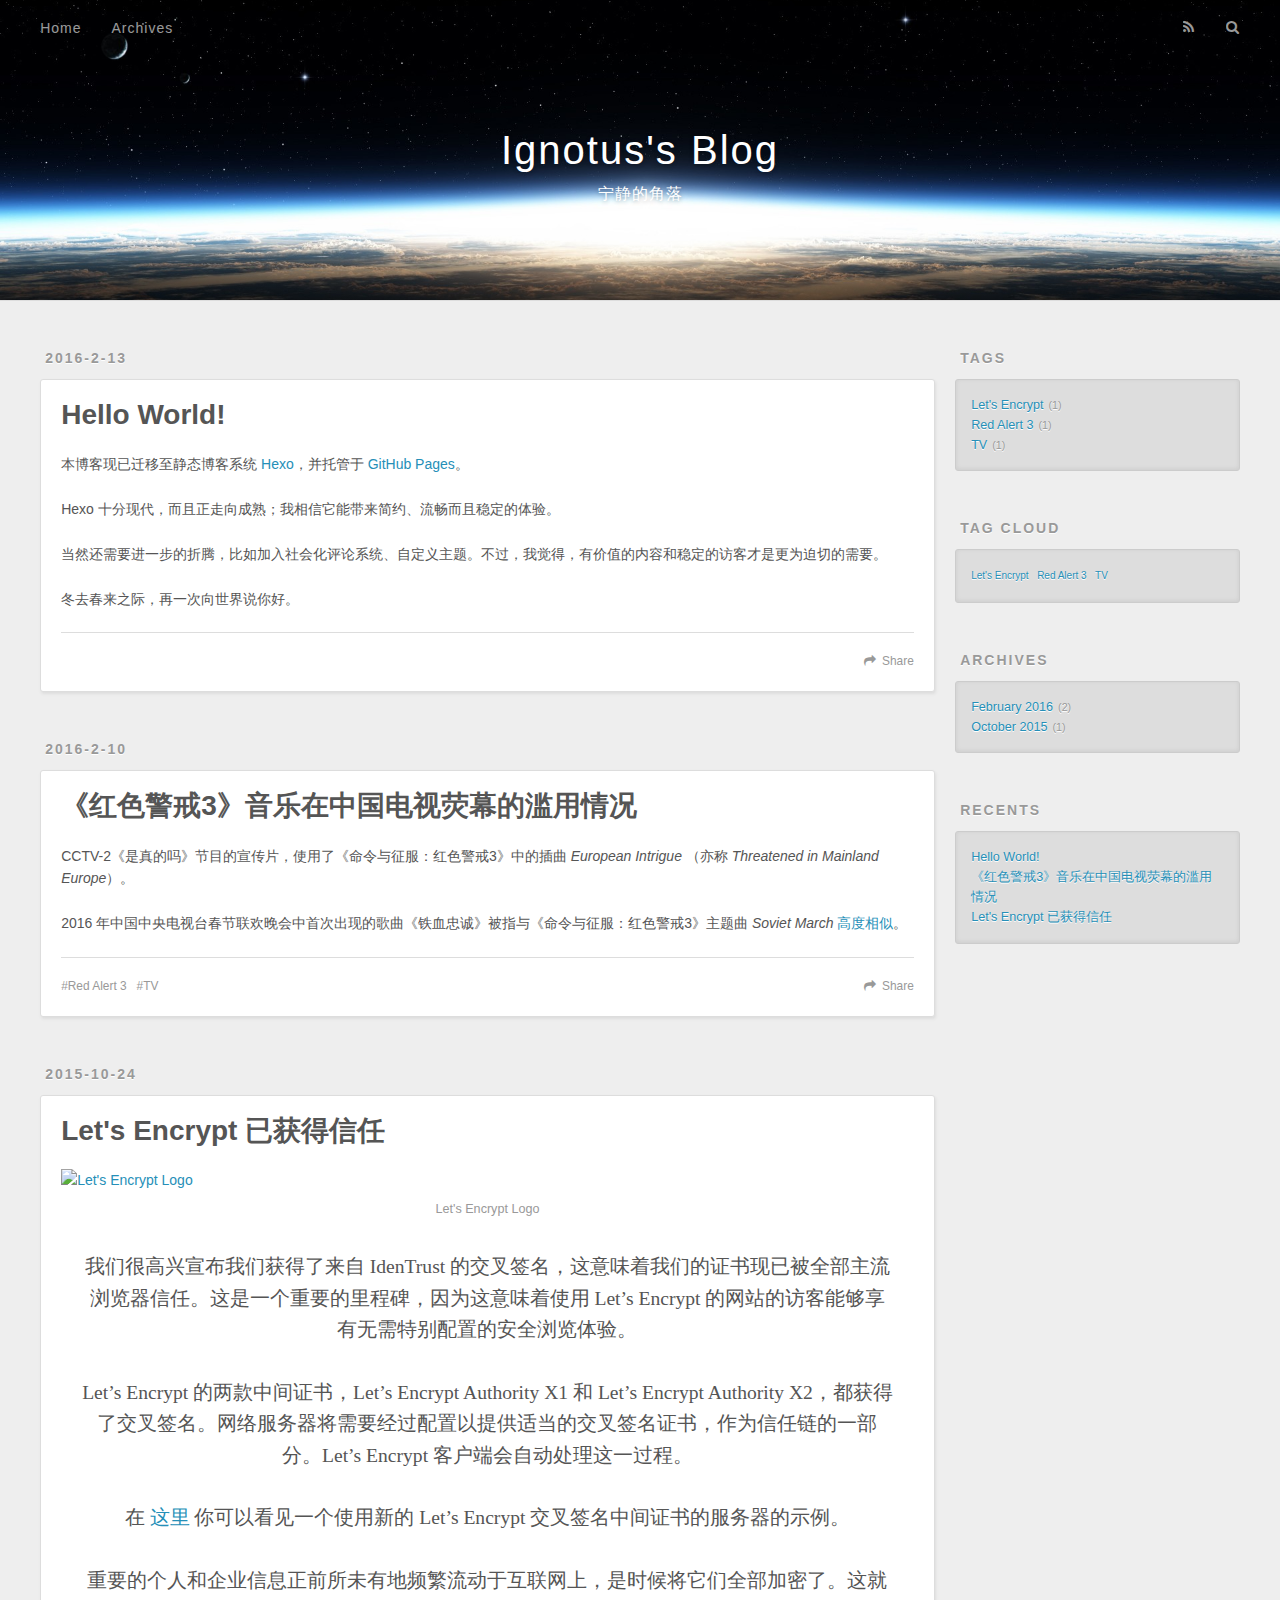
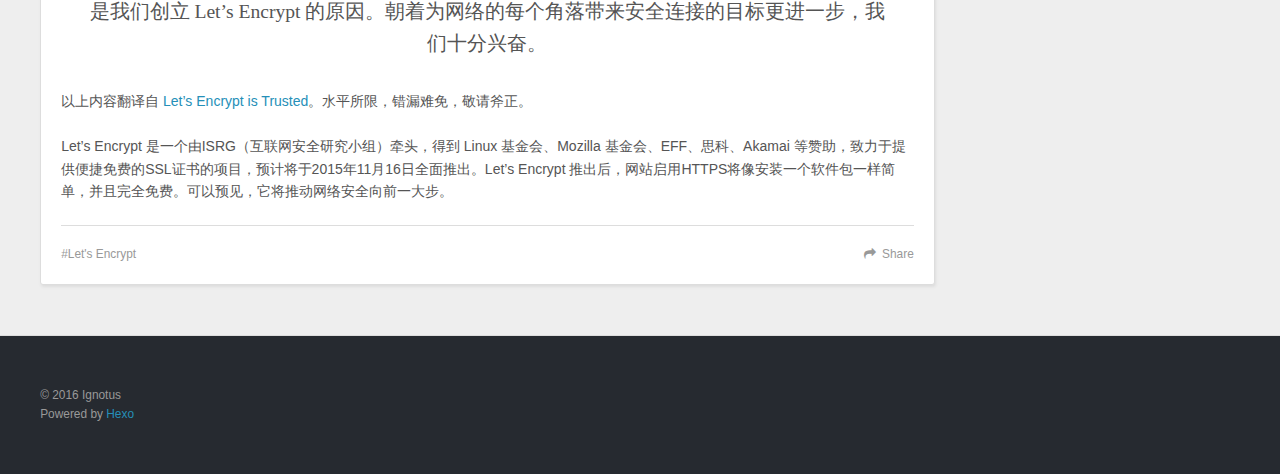
==== commit d18f5046: "hello world" ====
--- a/index.html
+++ b/index.html
@@ -68,7 +68,7 @@
     <article id="post-hello-world" class="article article-type-post" itemscope itemprop="blogPost">
   <div class="article-meta">
     <a href="/hello-world/" class="article-date">
-  <time datetime="2016-02-13T10:35:47.625Z" itemprop="datePublished">2016-2-13</time>
+  <time datetime="2016-02-13T11:00:00.000Z" itemprop="datePublished">2016-2-13</time>
 </a>
     
   </div>
@@ -79,7 +79,7 @@
         
   
     <h1 itemprop="name">
-      <a class="article-title" href="/hello-world/">Hello World</a>
+      <a class="article-title" href="/hello-world/">Hello World!</a>
     </h1>
   
 
@@ -87,15 +87,10 @@
     
     <div class="article-entry" itemprop="articleBody">
       
-        <p>Welcome to <a href="http://hexo.io/" target="_blank" rel="external">Hexo</a>! This is your very first post. Check <a href="http://hexo.io/docs/" target="_blank" rel="external">documentation</a> for more info. If you get any problems when using Hexo, you can find the answer in <a href="http://hexo.io/docs/troubleshooting.html" target="_blank" rel="external">troubleshooting</a> or you can ask me on <a href="https://github.com/hexojs/hexo/issues" target="_blank" rel="external">GitHub</a>.</p>
-<h2 id="Quick_Start"><a href="#Quick_Start" class="headerlink" title="Quick Start"></a>Quick Start</h2><h3 id="Create_a_new_post"><a href="#Create_a_new_post" class="headerlink" title="Create a new post"></a>Create a new post</h3><figure class="highlight bash"><table><tr><td class="gutter"><pre><span class="line">1</span><br></pre></td><td class="code"><pre><span class="line">$ hexo new <span class="string">"My New Post"</span></span><br></pre></td></tr></table></figure>
-<p>More info: <a href="http://hexo.io/docs/writing.html" target="_blank" rel="external">Writing</a></p>
-<h3 id="Run_server"><a href="#Run_server" class="headerlink" title="Run server"></a>Run server</h3><figure class="highlight bash"><table><tr><td class="gutter"><pre><span class="line">1</span><br></pre></td><td class="code"><pre><span class="line">$ hexo server</span><br></pre></td></tr></table></figure>
-<p>More info: <a href="http://hexo.io/docs/server.html" target="_blank" rel="external">Server</a></p>
-<h3 id="Generate_static_files"><a href="#Generate_static_files" class="headerlink" title="Generate static files"></a>Generate static files</h3><figure class="highlight bash"><table><tr><td class="gutter"><pre><span class="line">1</span><br></pre></td><td class="code"><pre><span class="line">$ hexo generate</span><br></pre></td></tr></table></figure>
-<p>More info: <a href="http://hexo.io/docs/generating.html" target="_blank" rel="external">Generating</a></p>
-<h3 id="Deploy_to_remote_sites"><a href="#Deploy_to_remote_sites" class="headerlink" title="Deploy to remote sites"></a>Deploy to remote sites</h3><figure class="highlight bash"><table><tr><td class="gutter"><pre><span class="line">1</span><br></pre></td><td class="code"><pre><span class="line">$ hexo deploy</span><br></pre></td></tr></table></figure>
-<p>More info: <a href="http://hexo.io/docs/deployment.html" target="_blank" rel="external">Deployment</a></p>
+        <p>本博客现已迁移至静态博客系统 <a href="https://hexo.io" target="_blank" rel="external">Hexo</a>，并托管于 <a href="https://pages.github.com" target="_blank" rel="external">GitHub Pages</a>。</p>
+<p>Hexo 十分现代，而且正走向成熟；我相信它能带来简约、流畅而且稳定的体验。</p>
+<p>当然还需要进一步的折腾，比如加入社会化评论系统、自定义主题。不过，我觉得，有价值的内容和稳定的访客才是更为迫切的需要。</p>
+<p>冬去春来之际，再一次向世界说你好。</p>
 
       
     </div>
@@ -173,13 +168,12 @@
     <div class="article-entry" itemprop="articleBody">
       
         <p><img src="https://letsencrypt.org/images/letsencrypt-logo-horizontal.svg" alt="Let&#39;s Encrypt Logo"></p>
-<blockquote>
-<p>我们很高兴宣布我们获得了来自 IdenTrust 的交叉签名，这意味着我们的证书现已被全部主流浏览器信任。这是一个重要的里程碑，因为这意味着使用 Let’s Encrypt 的网站的访客能够享有无需特别配置的安全浏览体验。</p>
+<blockquote><p>我们很高兴宣布我们获得了来自 IdenTrust 的交叉签名，这意味着我们的证书现已被全部主流浏览器信任。这是一个重要的里程碑，因为这意味着使用 Let’s Encrypt 的网站的访客能够享有无需特别配置的安全浏览体验。</p>
 <p>Let’s Encrypt 的两款中间证书，Let’s Encrypt Authority X1 和 Let’s Encrypt Authority X2，都获得了交叉签名。网络服务器将需要经过配置以提供适当的交叉签名证书，作为信任链的一部分。Let’s Encrypt 客户端会自动处理这一过程。</p>
-<p>在<a href="https://helloworld.letsencrypt.org/" target="_blank" rel="external">这里</a>你可以看见一个使用新的 Let’s Encrypt 交叉签名中间证书的服务器的示例。</p>
+<p>在 <a href="https://helloworld.letsencrypt.org/" target="_blank" rel="external">这里</a> 你可以看见一个使用新的 Let’s Encrypt 交叉签名中间证书的服务器的示例。</p>
 <p>重要的个人和企业信息正前所未有地频繁流动于互联网上，是时候将它们全部加密了。这就是我们创立 Let’s Encrypt 的原因。朝着为网络的每个角落带来安全连接的目标更进一步，我们十分兴奋。</p>
 </blockquote>
-<p>以上内容翻译自<a href="https://letsencrypt.org/2015/10/19/lets-encrypt-is-trusted.html" target="_blank" rel="external">Let’s Encrypt is Trusted</a>。水平所限，错漏难免，敬请斧正。</p>
+<p>以上内容翻译自 <a href="https://letsencrypt.org/2015/10/19/lets-encrypt-is-trusted.html" target="_blank" rel="external">Let’s Encrypt is Trusted</a>。水平所限，错漏难免，敬请斧正。</p>
 <p>Let’s Encrypt 是一个由ISRG（互联网安全研究小组）牵头，得到 Linux 基金会、Mozilla 基金会、EFF、思科、Akamai 等赞助，致力于提供便捷免费的SSL证书的项目，预计将于2015年11月16日全面推出。Let’s Encrypt 推出后，网站启用HTTPS将像安装一个软件包一样简单，并且完全免费。可以预见，它将推动网络安全向前一大步。</p>
 
       
@@ -238,7 +232,7 @@
       <ul>
         
           <li>
-            <a href="/hello-world/">Hello World</a>
+            <a href="/hello-world/">Hello World!</a>
           </li>
         
           <li>
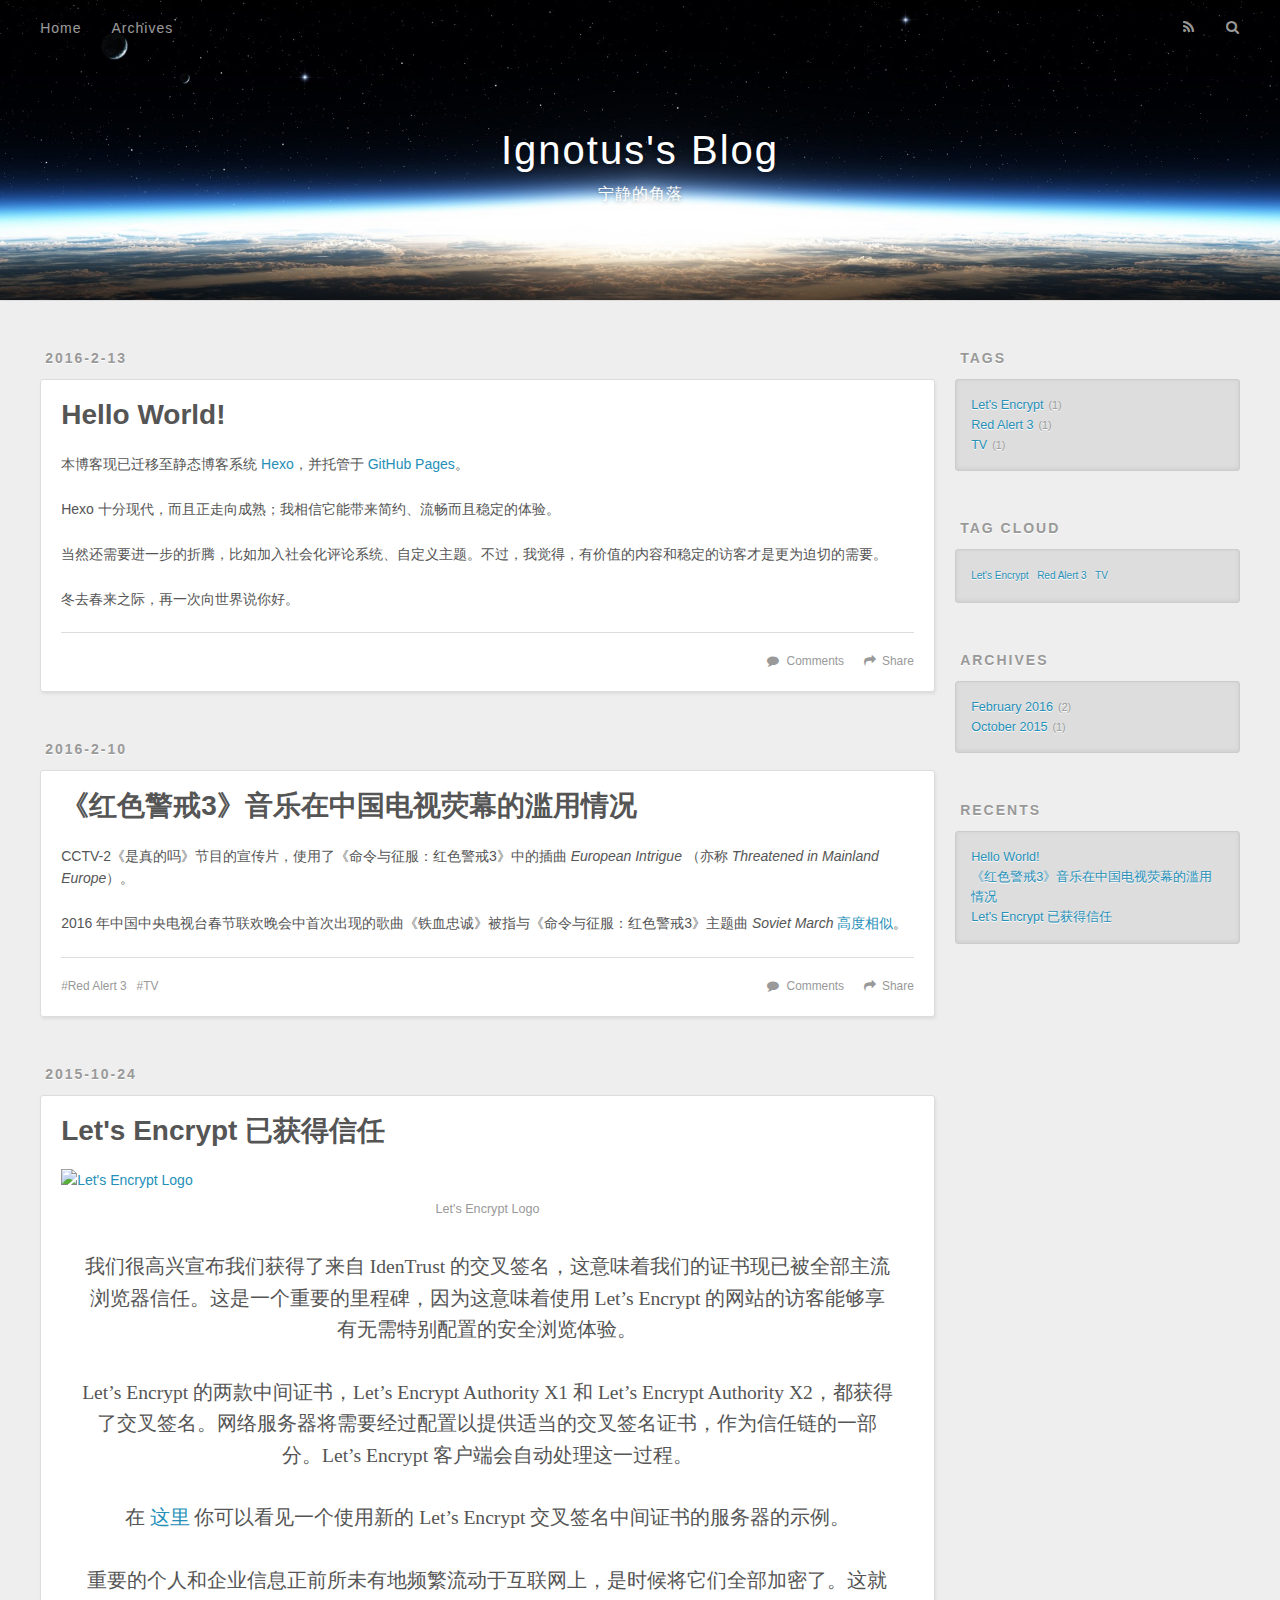
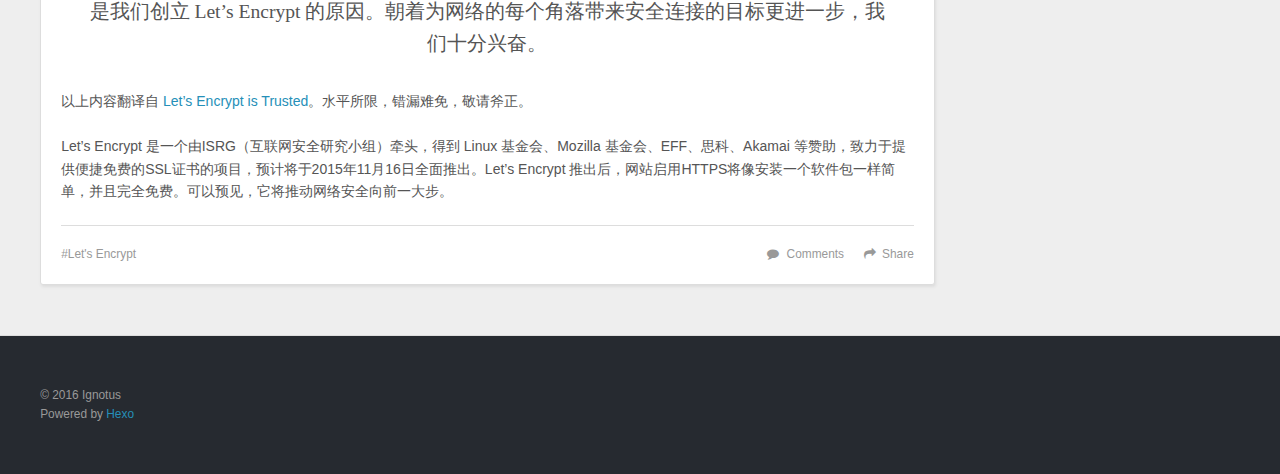
==== commit 2db05777: "enable social media" ====
--- a/index.html
+++ b/index.html
@@ -14,6 +14,7 @@
 <meta name="twitter:card" content="summary">
 <meta name="twitter:title" content="Ignotus's Blog">
 <meta name="twitter:description">
+<meta name="twitter:creator" content="@Ignotus_CN">
   
     <link rel="alternative" href="/atom.xml" title="Ignotus&#39;s Blog" type="application/atom+xml">
   
@@ -97,6 +98,8 @@
     <footer class="article-footer">
       <a data-url="http://igns.xyz/hello-world/" data-id="cikl0tl9n0008jkubdl8c790i" class="article-share-link">Share</a>
       
+        <a href="http://igns.xyz/hello-world/#disqus_thread" class="article-comment-link">Comments</a>
+      
       
     </footer>
   </div>
@@ -134,6 +137,8 @@
     </div>
     <footer class="article-footer">
       <a data-url="http://igns.xyz/abuse-of-red-alert-3-music-by-chinese-tv/" data-id="cikl0tl8w0000jkubdk9fre6c" class="article-share-link">Share</a>
+      
+        <a href="http://igns.xyz/abuse-of-red-alert-3-music-by-chinese-tv/#disqus_thread" class="article-comment-link">Comments</a>
       
       
   <ul class="article-tag-list"><li class="article-tag-list-item"><a class="article-tag-list-link" href="/tags/red-alert-3/">Red Alert 3</a></li><li class="article-tag-list-item"><a class="article-tag-list-link" href="/tags/tv/">TV</a></li></ul>
@@ -181,6 +186,8 @@
     <footer class="article-footer">
       <a data-url="http://igns.xyz/lets-encrypt-is-trusted/" data-id="cikl0tl9i0005jkubqz9wgjti" class="article-share-link">Share</a>
       
+        <a href="http://igns.xyz/lets-encrypt-is-trusted/#disqus_thread" class="article-comment-link">Comments</a>
+      
       
   <ul class="article-tag-list"><li class="article-tag-list-item"><a class="article-tag-list-link" href="/tags/let-s-encrypt/">Let's Encrypt</a></li></ul>
 
@@ -269,6 +276,18 @@
   
 </nav>
     
+<script>
+  var disqus_shortname = 'ignotus-cn';
+  
+  (function(){
+    var dsq = document.createElement('script');
+    dsq.type = 'text/javascript';
+    dsq.async = true;
+    dsq.src = '//' + disqus_shortname + '.disqus.com/count.js';
+    (document.getElementsByTagName('head')[0] || document.getElementsByTagName('body')[0]).appendChild(dsq);
+  })();
+</script>
+
 
 <script src="//ajax.googleapis.com/ajax/libs/jquery/2.0.3/jquery.min.js"></script>
 
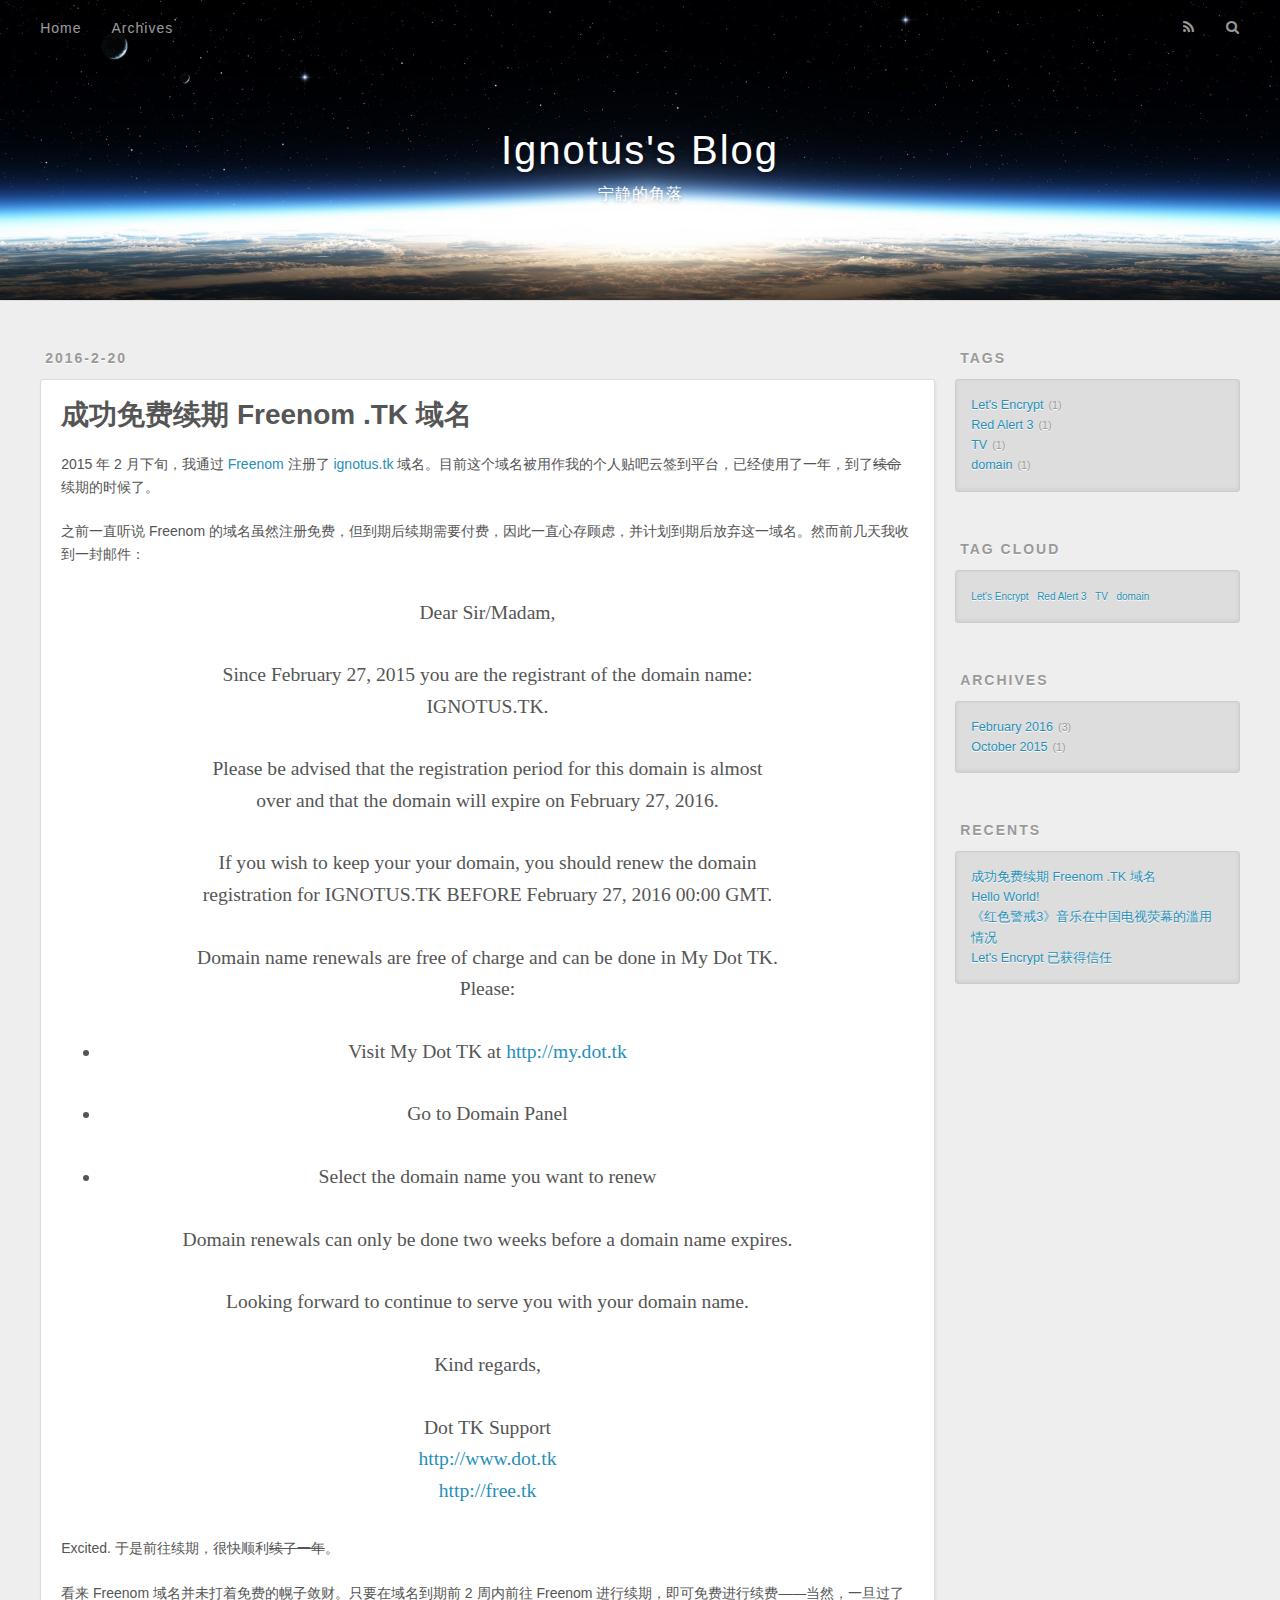
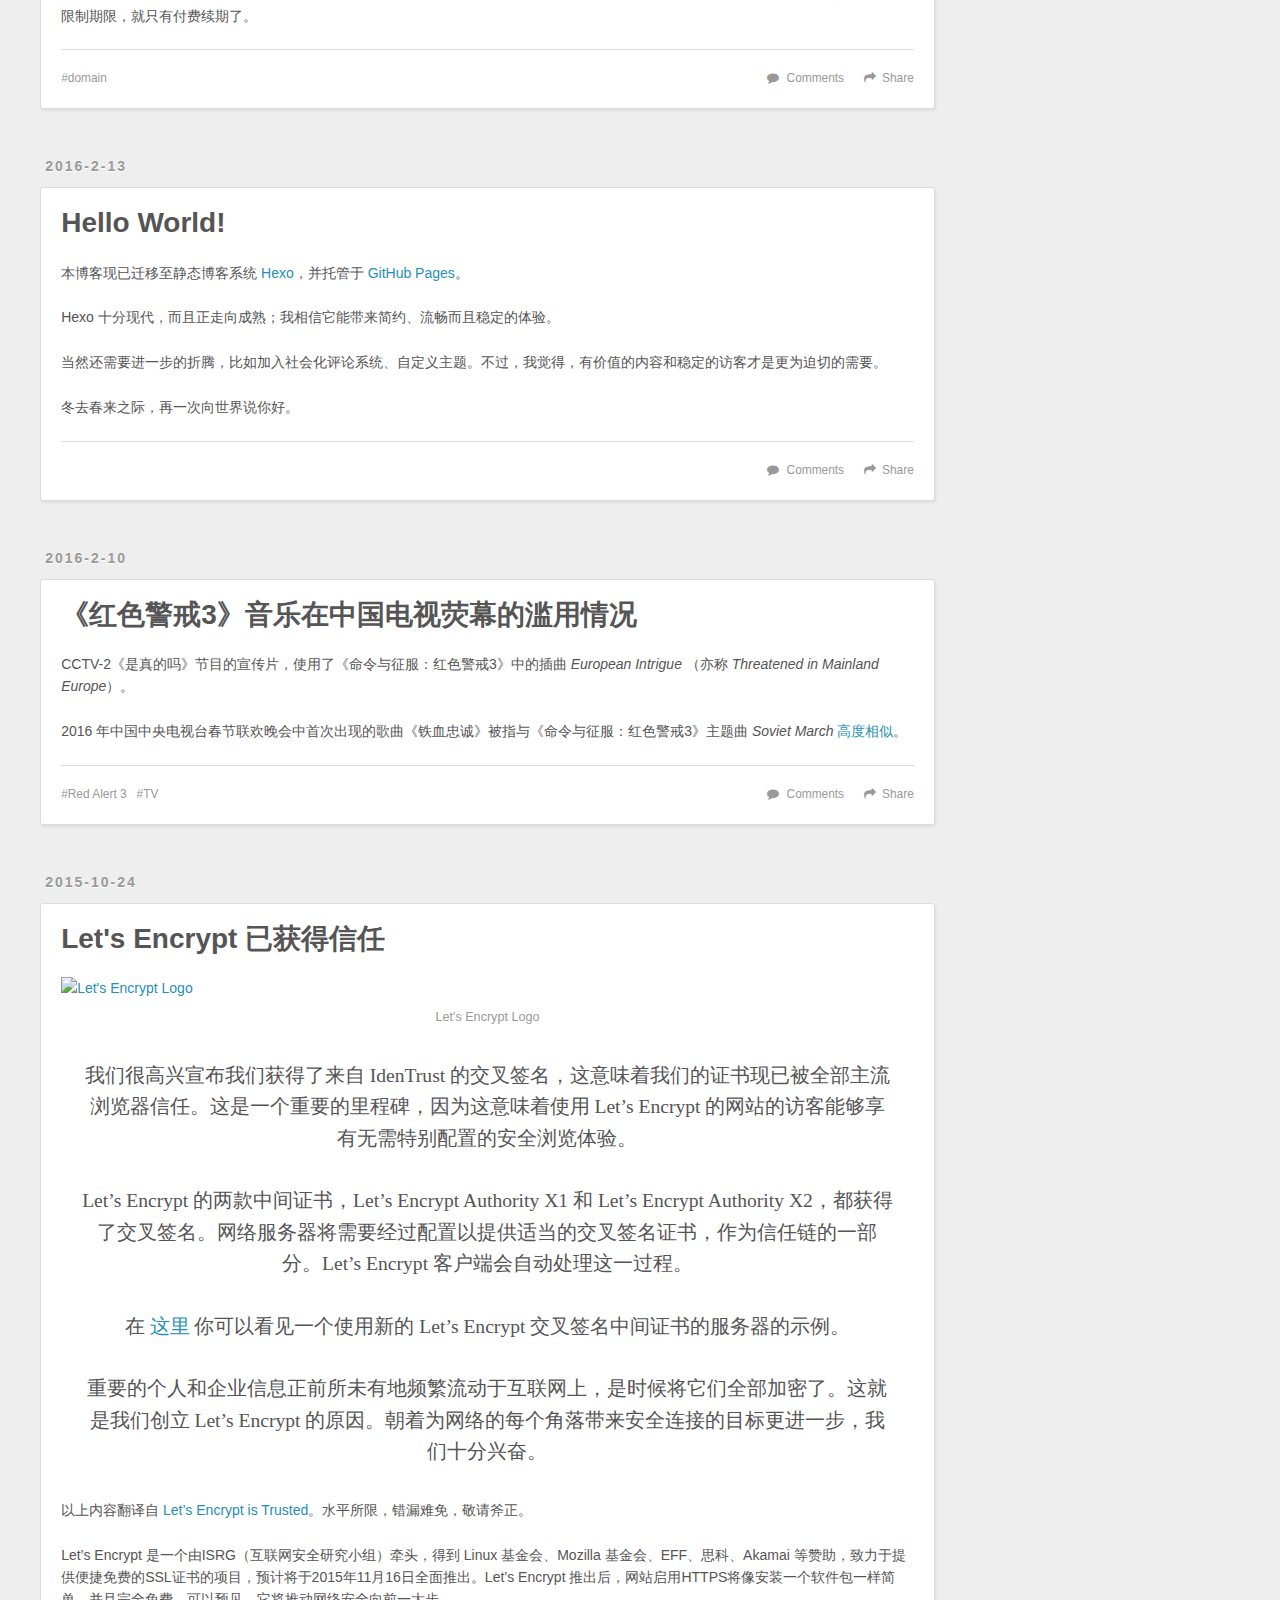
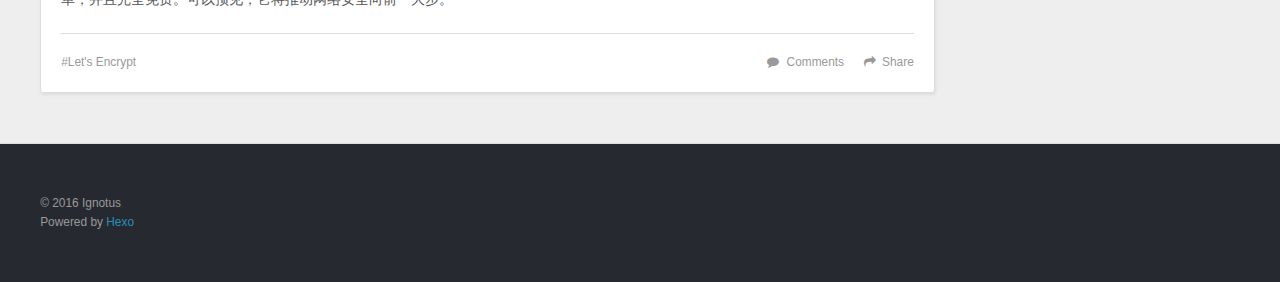
==== commit 70e7932e: "google analytics" ====
--- a/index.html
+++ b/index.html
@@ -24,6 +24,19 @@
   <link href="//fonts.googleapis.com/css?family=Source+Code+Pro" rel="stylesheet" type="text/css">
   <link rel="stylesheet" href="/css/style.css" type="text/css">
   
+<!-- Google Analytics -->
+<script type="text/javascript">
+(function(i,s,o,g,r,a,m){i['GoogleAnalyticsObject']=r;i[r]=i[r]||function(){
+(i[r].q=i[r].q||[]).push(arguments)},i[r].l=1*new Date();a=s.createElement(o),
+m=s.getElementsByTagName(o)[0];a.async=1;a.src=g;m.parentNode.insertBefore(a,m)
+})(window,document,'script','//www.google-analytics.com/analytics.js','ga');
+
+ga('create', 'UA-74092863-1', 'auto');
+ga('send', 'pageview');
+
+</script>
+<!-- End Google Analytics -->
+
 
 </head>
 <body>
@@ -66,6 +79,69 @@
       <div class="outer">
         <section id="main">
   
+    <article id="post-renewing-freenom-tk-domain-for-free-successfully" class="article article-type-post" itemscope itemprop="blogPost">
+  <div class="article-meta">
+    <a href="/renewing-freenom-tk-domain-for-free-successfully/" class="article-date">
+  <time datetime="2016-02-20T11:30:00.000Z" itemprop="datePublished">2016-2-20</time>
+</a>
+    
+  </div>
+  <div class="article-inner">
+    
+    
+      <header class="article-header">
+        
+  
+    <h1 itemprop="name">
+      <a class="article-title" href="/renewing-freenom-tk-domain-for-free-successfully/">成功免费续期 Freenom .TK 域名</a>
+    </h1>
+  
+
+      </header>
+    
+    <div class="article-entry" itemprop="articleBody">
+      
+        <p>2015 年 2 月下旬，我通过 <a href="http://www.freenom.com/" target="_blank" rel="external">Freenom</a> 注册了 <a href="http://ignotus.tk/" target="_blank" rel="external">ignotus.tk</a> 域名。目前这个域名被用作我的个人贴吧云签到平台，已经使用了一年，到了<del>续命</del>续期的时候了。</p>
+<p>之前一直听说 Freenom 的域名虽然注册免费，但到期后续期需要付费，因此一直心存顾虑，并计划到期后放弃这一域名。然而前几天我收到一封邮件：</p>
+<blockquote>
+<p>Dear Sir/Madam,</p>
+<p>Since February 27, 2015 you are the registrant of the domain name:<br>IGNOTUS.TK.</p>
+<p>Please be advised that the registration period for this domain is almost<br>over and that the domain will expire on February 27, 2016.</p>
+<p>If you wish to keep your your domain, you should renew the domain<br>registration for IGNOTUS.TK BEFORE February 27, 2016 00:00 GMT.</p>
+<p>Domain name renewals are free of charge and can be done in My Dot TK.<br>Please:</p>
+<ul>
+<li><p>Visit My Dot TK at <a href="http://my.dot.tk" target="_blank" rel="external">http://my.dot.tk</a></p>
+</li>
+<li><p>Go to Domain Panel</p>
+</li>
+<li><p>Select the domain name you want to renew</p>
+</li>
+</ul>
+<p>Domain renewals can only be done two weeks before a domain name expires.</p>
+<p>Looking forward to continue to serve you with your domain name.</p>
+<p>Kind regards,</p>
+<p>Dot TK Support<br><a href="http://www.dot.tk" target="_blank" rel="external">http://www.dot.tk</a><br><a href="http://free.tk" target="_blank" rel="external">http://free.tk</a></p>
+</blockquote>
+<p>Excited. 于是前往续期，很快顺利<del>续了一年</del>。</p>
+<p>看来 Freenom 域名并未打着免费的幌子敛财。只要在域名到期前 2 周内前往 Freenom 进行续期，即可免费进行续费——当然，一旦过了限制期限，就只有付费续期了。</p>
+
+      
+    </div>
+    <footer class="article-footer">
+      <a data-url="http://igns.xyz/renewing-freenom-tk-domain-for-free-successfully/" data-id="cikv1vizx000058ub80rrbo00" class="article-share-link">Share</a>
+      
+        <a href="http://igns.xyz/renewing-freenom-tk-domain-for-free-successfully/#disqus_thread" class="article-comment-link">Comments</a>
+      
+      
+  <ul class="article-tag-list"><li class="article-tag-list-item"><a class="article-tag-list-link" href="/tags/domain/">domain</a></li></ul>
+
+    </footer>
+  </div>
+  
+</article>
+
+
+  
     <article id="post-hello-world" class="article article-type-post" itemscope itemprop="blogPost">
   <div class="article-meta">
     <a href="/hello-world/" class="article-date">
@@ -96,7 +172,7 @@
       
     </div>
     <footer class="article-footer">
-      <a data-url="http://igns.xyz/hello-world/" data-id="cikl0tl9n0008jkubdl8c790i" class="article-share-link">Share</a>
+      <a data-url="http://igns.xyz/hello-world/" data-id="cikv1vjbk000658ub5avyh1gd" class="article-share-link">Share</a>
       
         <a href="http://igns.xyz/hello-world/#disqus_thread" class="article-comment-link">Comments</a>
       
@@ -136,7 +212,7 @@
       
     </div>
     <footer class="article-footer">
-      <a data-url="http://igns.xyz/abuse-of-red-alert-3-music-by-chinese-tv/" data-id="cikl0tl8w0000jkubdk9fre6c" class="article-share-link">Share</a>
+      <a data-url="http://igns.xyz/abuse-of-red-alert-3-music-by-chinese-tv/" data-id="cikv1vjbn000758ubev5o1k8p" class="article-share-link">Share</a>
       
         <a href="http://igns.xyz/abuse-of-red-alert-3-music-by-chinese-tv/#disqus_thread" class="article-comment-link">Comments</a>
       
@@ -173,7 +249,8 @@
     <div class="article-entry" itemprop="articleBody">
       
         <p><img src="https://letsencrypt.org/images/letsencrypt-logo-horizontal.svg" alt="Let&#39;s Encrypt Logo"></p>
-<blockquote><p>我们很高兴宣布我们获得了来自 IdenTrust 的交叉签名，这意味着我们的证书现已被全部主流浏览器信任。这是一个重要的里程碑，因为这意味着使用 Let’s Encrypt 的网站的访客能够享有无需特别配置的安全浏览体验。</p>
+<blockquote>
+<p>我们很高兴宣布我们获得了来自 IdenTrust 的交叉签名，这意味着我们的证书现已被全部主流浏览器信任。这是一个重要的里程碑，因为这意味着使用 Let’s Encrypt 的网站的访客能够享有无需特别配置的安全浏览体验。</p>
 <p>Let’s Encrypt 的两款中间证书，Let’s Encrypt Authority X1 和 Let’s Encrypt Authority X2，都获得了交叉签名。网络服务器将需要经过配置以提供适当的交叉签名证书，作为信任链的一部分。Let’s Encrypt 客户端会自动处理这一过程。</p>
 <p>在 <a href="https://helloworld.letsencrypt.org/" target="_blank" rel="external">这里</a> 你可以看见一个使用新的 Let’s Encrypt 交叉签名中间证书的服务器的示例。</p>
 <p>重要的个人和企业信息正前所未有地频繁流动于互联网上，是时候将它们全部加密了。这就是我们创立 Let’s Encrypt 的原因。朝着为网络的每个角落带来安全连接的目标更进一步，我们十分兴奋。</p>
@@ -184,7 +261,7 @@
       
     </div>
     <footer class="article-footer">
-      <a data-url="http://igns.xyz/lets-encrypt-is-trusted/" data-id="cikl0tl9i0005jkubqz9wgjti" class="article-share-link">Share</a>
+      <a data-url="http://igns.xyz/lets-encrypt-is-trusted/" data-id="cikv1vjb3000358ubqmelc81z" class="article-share-link">Share</a>
       
         <a href="http://igns.xyz/lets-encrypt-is-trusted/#disqus_thread" class="article-comment-link">Comments</a>
       
@@ -209,7 +286,7 @@
   <div class="widget-wrap">
     <h3 class="widget-title">Tags</h3>
     <div class="widget">
-      <ul class="tag-list"><li class="tag-list-item"><a class="tag-list-link" href="/tags/let-s-encrypt/">Let's Encrypt</a><span class="tag-list-count">1</span></li><li class="tag-list-item"><a class="tag-list-link" href="/tags/red-alert-3/">Red Alert 3</a><span class="tag-list-count">1</span></li><li class="tag-list-item"><a class="tag-list-link" href="/tags/tv/">TV</a><span class="tag-list-count">1</span></li></ul>
+      <ul class="tag-list"><li class="tag-list-item"><a class="tag-list-link" href="/tags/let-s-encrypt/">Let's Encrypt</a><span class="tag-list-count">1</span></li><li class="tag-list-item"><a class="tag-list-link" href="/tags/red-alert-3/">Red Alert 3</a><span class="tag-list-count">1</span></li><li class="tag-list-item"><a class="tag-list-link" href="/tags/tv/">TV</a><span class="tag-list-count">1</span></li><li class="tag-list-item"><a class="tag-list-link" href="/tags/domain/">domain</a><span class="tag-list-count">1</span></li></ul>
     </div>
   </div>
 
@@ -218,7 +295,7 @@
   <div class="widget-wrap">
     <h3 class="widget-title">Tag Cloud</h3>
     <div class="widget tagcloud">
-      <a href="/tags/let-s-encrypt/" style="font-size: 10px;">Let's Encrypt</a> <a href="/tags/red-alert-3/" style="font-size: 10px;">Red Alert 3</a> <a href="/tags/tv/" style="font-size: 10px;">TV</a>
+      <a href="/tags/let-s-encrypt/" style="font-size: 10px;">Let's Encrypt</a> <a href="/tags/red-alert-3/" style="font-size: 10px;">Red Alert 3</a> <a href="/tags/tv/" style="font-size: 10px;">TV</a> <a href="/tags/domain/" style="font-size: 10px;">domain</a>
     </div>
   </div>
 
@@ -227,7 +304,7 @@
   <div class="widget-wrap">
     <h3 class="widget-title">Archives</h3>
     <div class="widget">
-      <ul class="archive-list"><li class="archive-list-item"><a class="archive-list-link" href="/archives/2016/02/">February 2016</a><span class="archive-list-count">2</span></li><li class="archive-list-item"><a class="archive-list-link" href="/archives/2015/10/">October 2015</a><span class="archive-list-count">1</span></li></ul>
+      <ul class="archive-list"><li class="archive-list-item"><a class="archive-list-link" href="/archives/2016/02/">February 2016</a><span class="archive-list-count">3</span></li><li class="archive-list-item"><a class="archive-list-link" href="/archives/2015/10/">October 2015</a><span class="archive-list-count">1</span></li></ul>
     </div>
   </div>
 
@@ -237,6 +314,10 @@
     <h3 class="widget-title">Recents</h3>
     <div class="widget">
       <ul>
+        
+          <li>
+            <a href="/renewing-freenom-tk-domain-for-free-successfully/">成功免费续期 Freenom .TK 域名</a>
+          </li>
         
           <li>
             <a href="/hello-world/">Hello World!</a>
